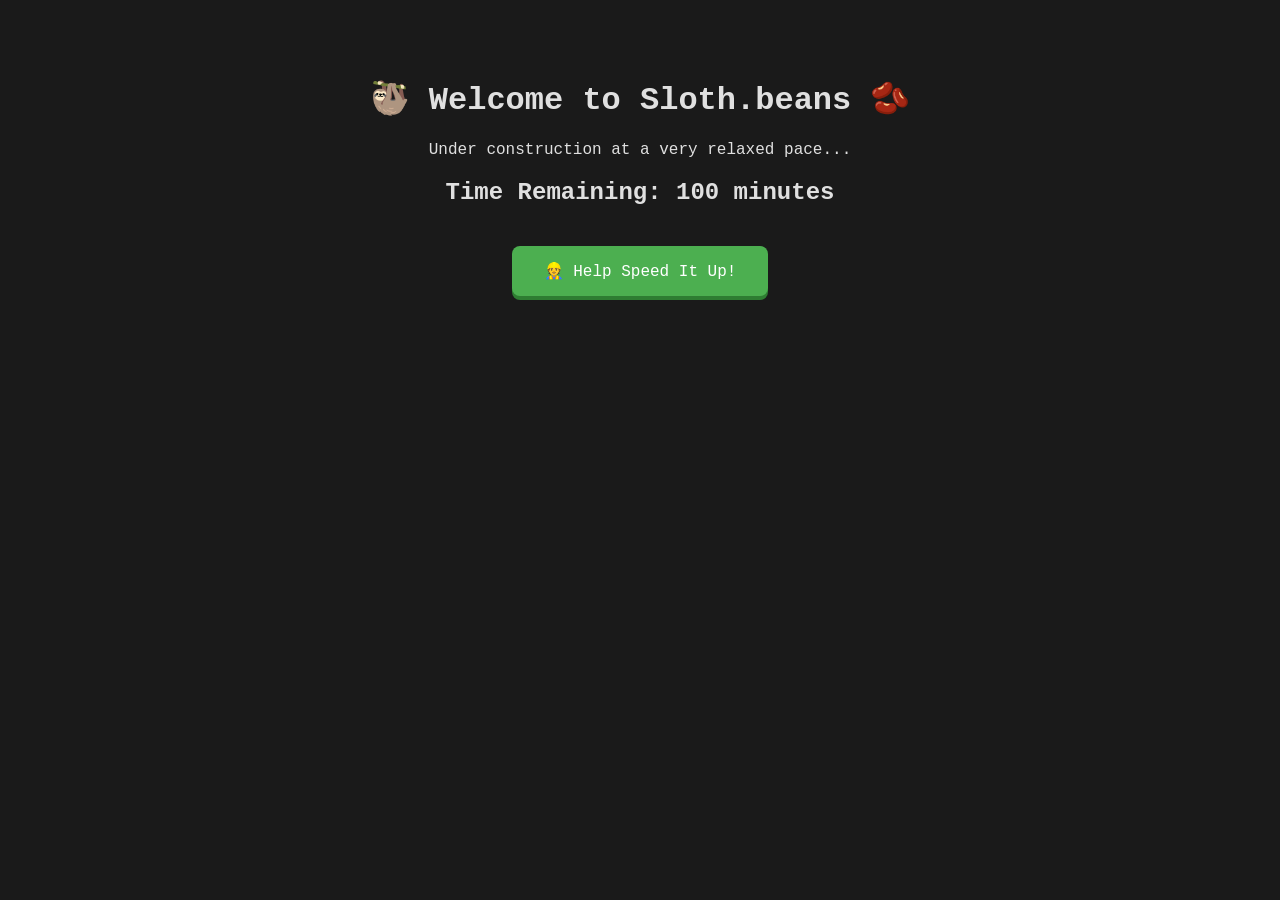
==== index.html @ 39f1082c "Add initial HTML structure for Sloth.beans Don't change an ai made this" ====
<!DOCTYPE html>
<html>
  <head>
    <meta charset="UTF-8">
    <title>Sloth.beans</title>
    <style>
      body {
        background-color: #1a1a1a;
        color: #e0e0e0;
        font-family: 'Courier New', Courier, monospace;
        text-align: center;
        padding-top: 50px;
      }
      button {
        background-color: #4caf50;
        color: white;
        border: none;
        padding: 15px 32px;
        font-size: 16px;
        margin: 20px;
        cursor: pointer;
        border-radius: 8px;
        font-family: inherit;
        box-shadow: 0 4px #2e7d32;
      }
      button:active {
        box-shadow: 0 0 #2e7d32;
        transform: translateY(4px);
      }
      .hidden {
        display: none;
      }
      #slothBtn {
        background-color: #795548;
        font-size: 24px;
        box-shadow: 0 4px #4e342e;
      }
    </style>
  </head>
  <body>

    <h1>🦥 Welcome to Sloth.beans 🫘</h1>
    
    <!-- This section shows while under construction -->
    <div id="constructionZone">
      <p>Under construction at a very relaxed pace...</p>
      <h2>Time Remaining: <span id="timerText">100</span> minutes</h2>
      <button id="helpBtn" onclick="helpBuild()">👷 Help Speed It Up!</button>
    </div>

    <!-- This section stays hidden until the countdown hits 0 -->
    <div id="slothZone" class="hidden">
      <h2>Construction complete! 🎉</h2>
      <button id="slothBtn" onclick="doNothing()">🦥 Sloth Button</button>
      <p id="nothingText" style="color: #888; font-style: italic; margin-top: 10px;"></p>
    </div>

    <script>
      // Starting time
      let timeRemaining = 100;

      function helpBuild() {
        // Drop the time by a random amount between 5 and 15
        let reduction = Math.floor(Math.random() * 11) + 5;
        timeRemaining -= reduction;

        // If it goes below zero, force it to zero
        if (timeRemaining < 0) {
          timeRemaining = 0;
        }

        // Update the screen text
        document.getElementById("timerText").innerText = timeRemaining;

        // Check if we hit zero!
        if (timeRemaining === 0) {
          // Hide the construction area
          document.getElementById("constructionZone").classList.add("hidden");
          // Reveal the sloth area
          document.getElementById("slothZone").classList.remove("hidden");
        }
      }

      function doNothing() {
        // Just displays a message proving it literally does nothing
        document.getElementById("nothingText").innerText = "(The sloth blinks lazily. Nothing happened.)";
      }
    </script>

  </body>
</html>
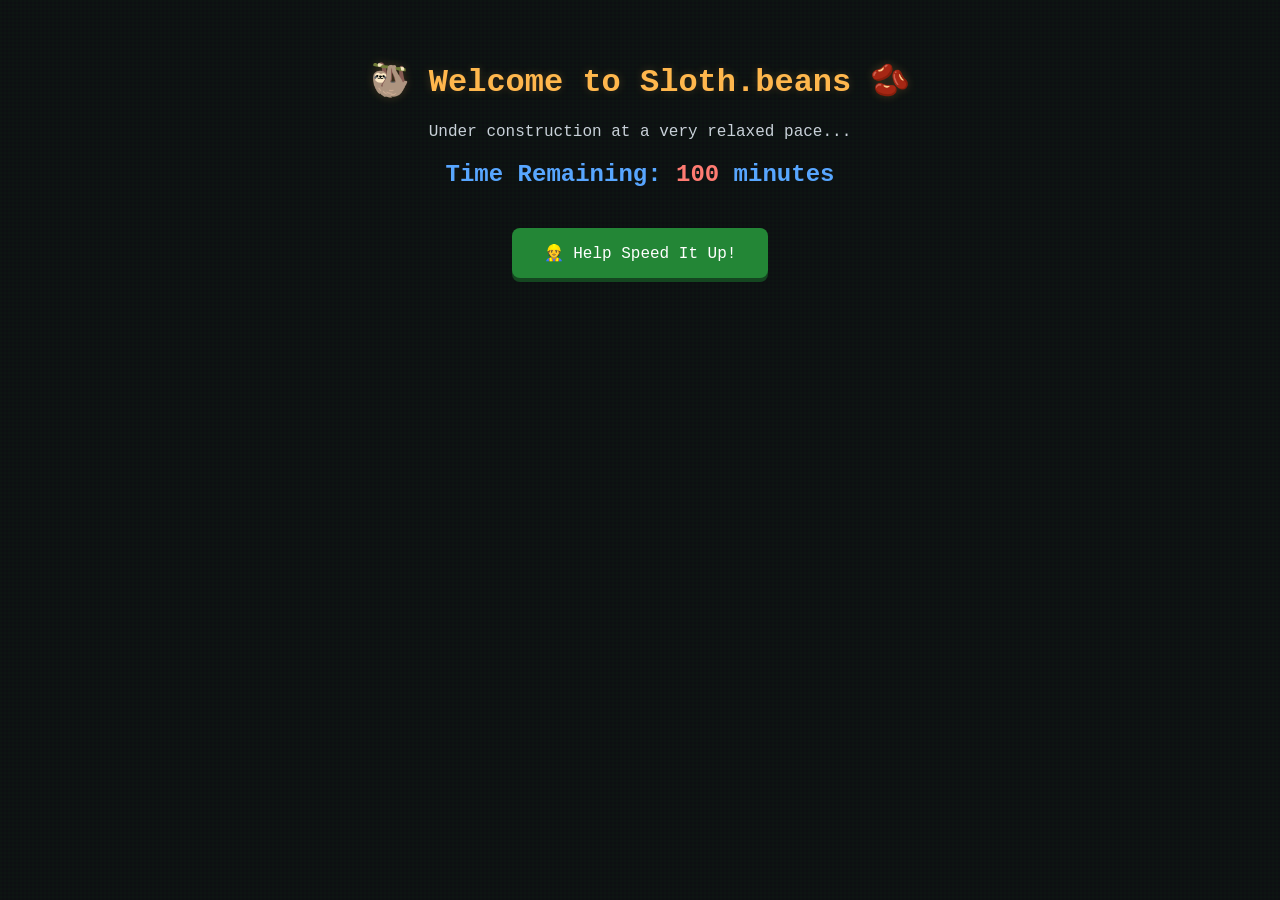
==== commit 3074433c: "Should I make this" ====
--- a/index.html
+++ b/index.html
@@ -89,3 +89,6 @@
 
   </body>
 </html>
+
+<link rel="stylesheet" href="style.css">
+
--- a/style.css
+++ b/style.css
@@ -0,0 +1,102 @@
+/* Core Page Layout */
+body {
+  background-color: #0d0f12; /* Sleek, dark code terminal color */
+  color: #c9d1d9; /* Clean text color */
+  font-family: 'Courier New', Courier, monospace;
+  text-align: center;
+  padding: 40px 20px;
+  margin: 0;
+  /* Subtle dev grid background pattern */
+  background-image: linear-gradient(rgba(0, 255, 0, 0.01) 50%, transparent 50%), linear-gradient(90deg, rgba(0, 255, 0, 0.01) 50%, transparent 50%);
+  background-size: 4px 4px;
+}
+
+/* Headings & Text Variables */
+h1 {
+  color: #ffb74d; /* Soft glowing orange */
+  text-shadow: 0 0 10px rgba(255, 183, 77, 0.2);
+  font-size: 2rem;
+}
+
+h2 {
+  color: #58a6ff; /* Developer blue */
+}
+
+#timerText {
+  color: #ff7b72; /* Highlighted variable color */
+  font-weight: bold;
+}
+
+/* Global Button Settings */
+button {
+  color: white;
+  border: none;
+  padding: 15px 32px;
+  font-size: 16px;
+  margin: 20px auto;
+  cursor: pointer;
+  border-radius: 8px;
+  font-family: inherit;
+  display: inline-block;
+  transition: transform 0.1s ease, filter 0.1s ease;
+}
+
+button:active {
+  transform: translateY(4px);
+}
+
+/* Structural Utilities */
+.hidden {
+  display: none !important; /* Forces layout to hide properly */
+}
+
+/* Specific Button Identities */
+#helpBtn {
+  background-color: #238636; /* GitHub green */
+  box-shadow: 0 4px #144620;
+}
+
+#helpBtn:active {
+  box-shadow: 0 0 #144620;
+}
+
+#slothBtn {
+  background-color: #795548; /* Sloth brown */
+  font-size: 24px;
+  box-shadow: 0 4px #4e342e;
+}
+
+#slothBtn:active {
+  box-shadow: 0 0 #4e342e;
+}
+
+/* Professional Diagnostic Console Container */
+.console-box {
+  max-width: 500px;
+  background-color: #161b22;
+  border: 1px solid #30363d;
+  border-radius: 6px;
+  margin: 30px auto 0 auto;
+  padding: 15px;
+  text-align: left;
+  box-shadow: inset 0 0 10px rgba(0,0,0,0.5);
+}
+
+.console-title {
+  color: #8b949e;
+  font-size: 12px;
+  margin-bottom: 8px;
+  border-bottom: 1px solid #21262d;
+  padding-bottom: 4px;
+  text-transform: uppercase;
+  letter-spacing: 1px;
+}
+
+.console-log {
+  color: #7ee787; /* Terminal green success output */
+  font-size: 13px;
+  margin: 4px 0;
+  overflow: hidden;
+  white-space: nowrap;
+  text-overflow: ellipsis;
+}
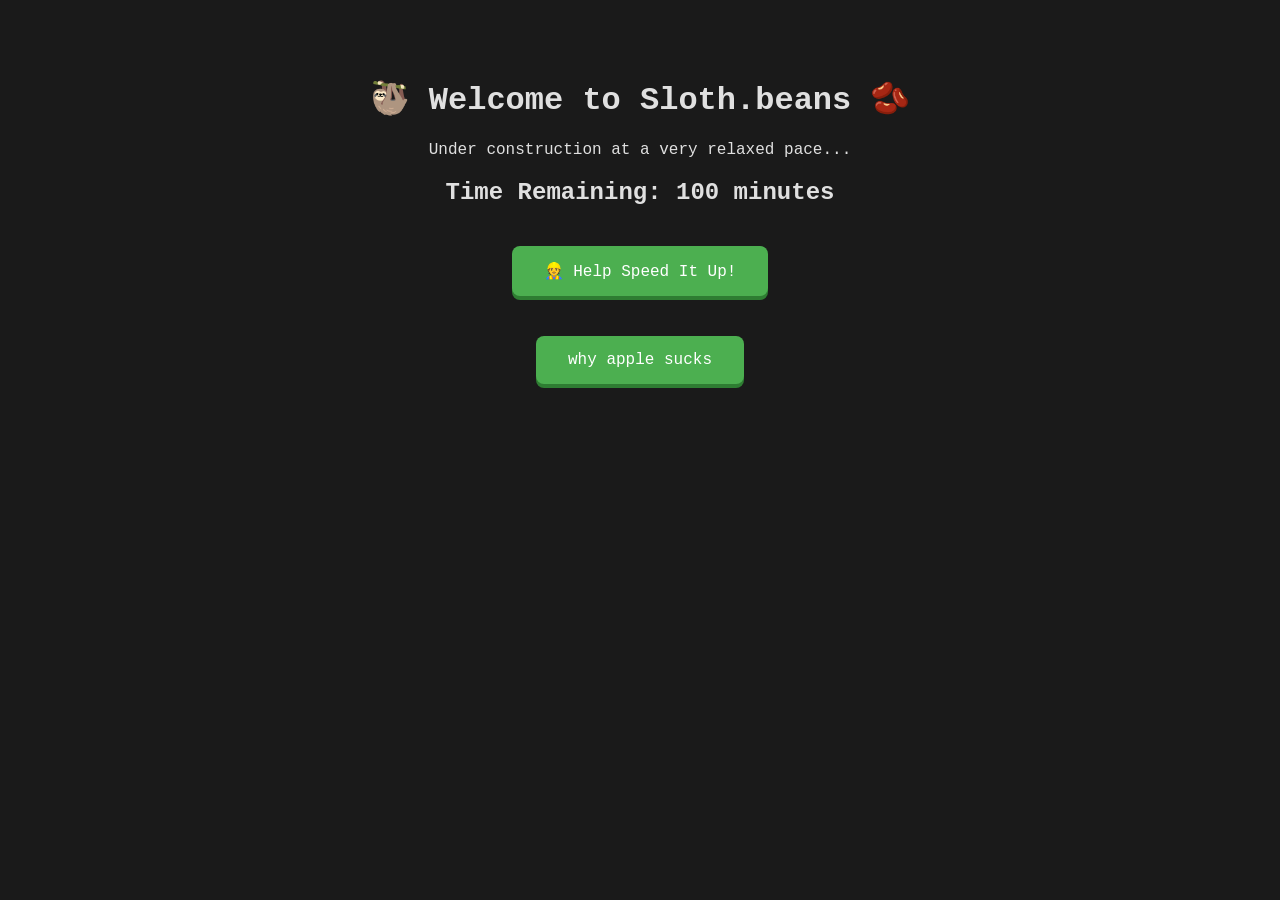
==== commit cc80af03: "Add button to navigate to blahblah.html" ====
--- a/index.html
+++ b/index.html
@@ -90,5 +90,7 @@
   </body>
 </html>
 
-<link rel="stylesheet" href="style.css">
 
+<button id="q" onclick="window.location.href = 'blahblah.html'">
+  why apple sucks
+</button>
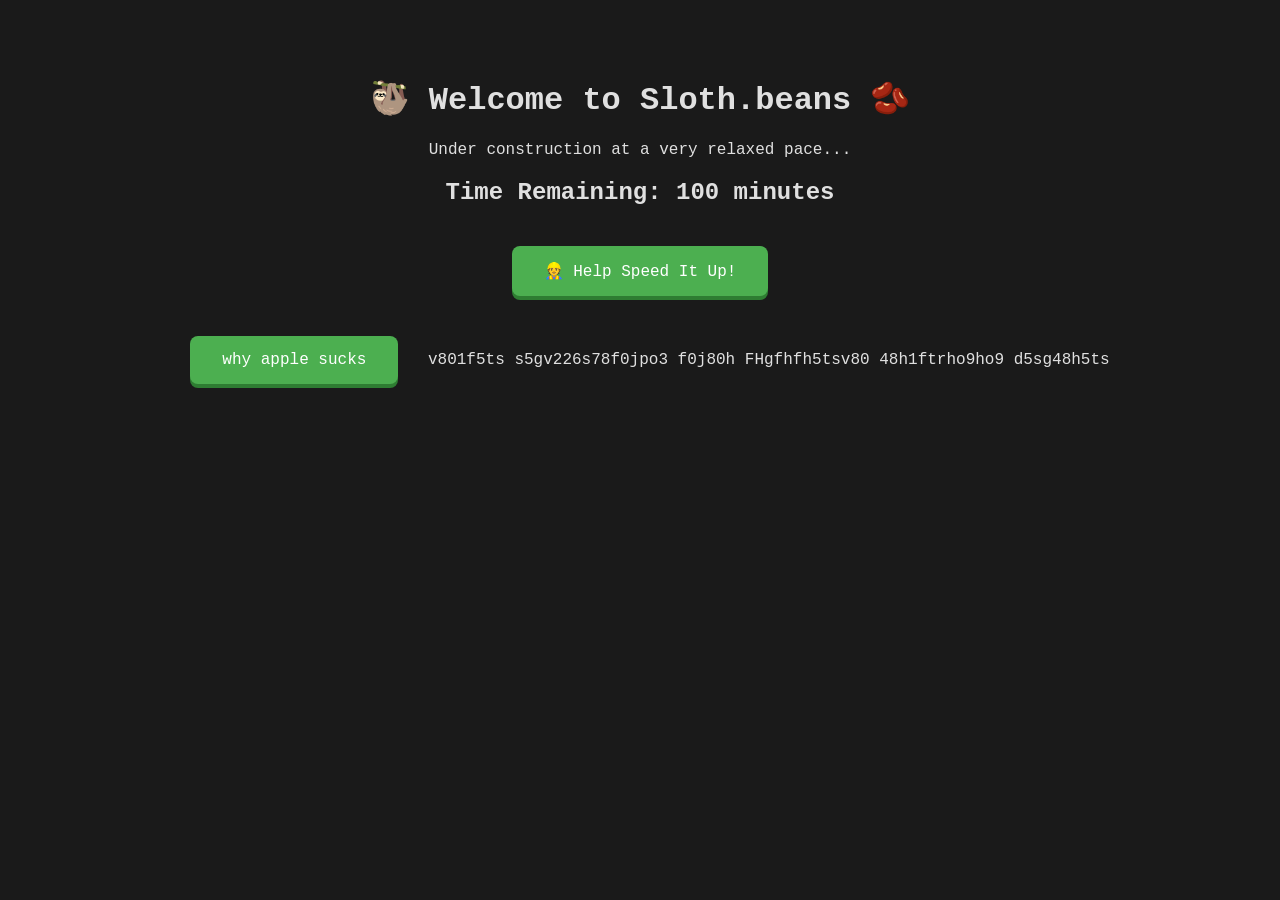
==== commit 1dc16c99: "Fix button onclick URL in index.html" ====
--- a/index.html
+++ b/index.html
@@ -94,3 +94,9 @@
 <button id="q" onclick="window.location.href = 'blahblah.html'">
   why apple sucks
 </button>
+
+
+
+
+v801f5ts s5gv226s78f0jpo3 f0j80h FHgfhfh5tsv80 48h1ftrho9ho9 d5sg48h5ts
+
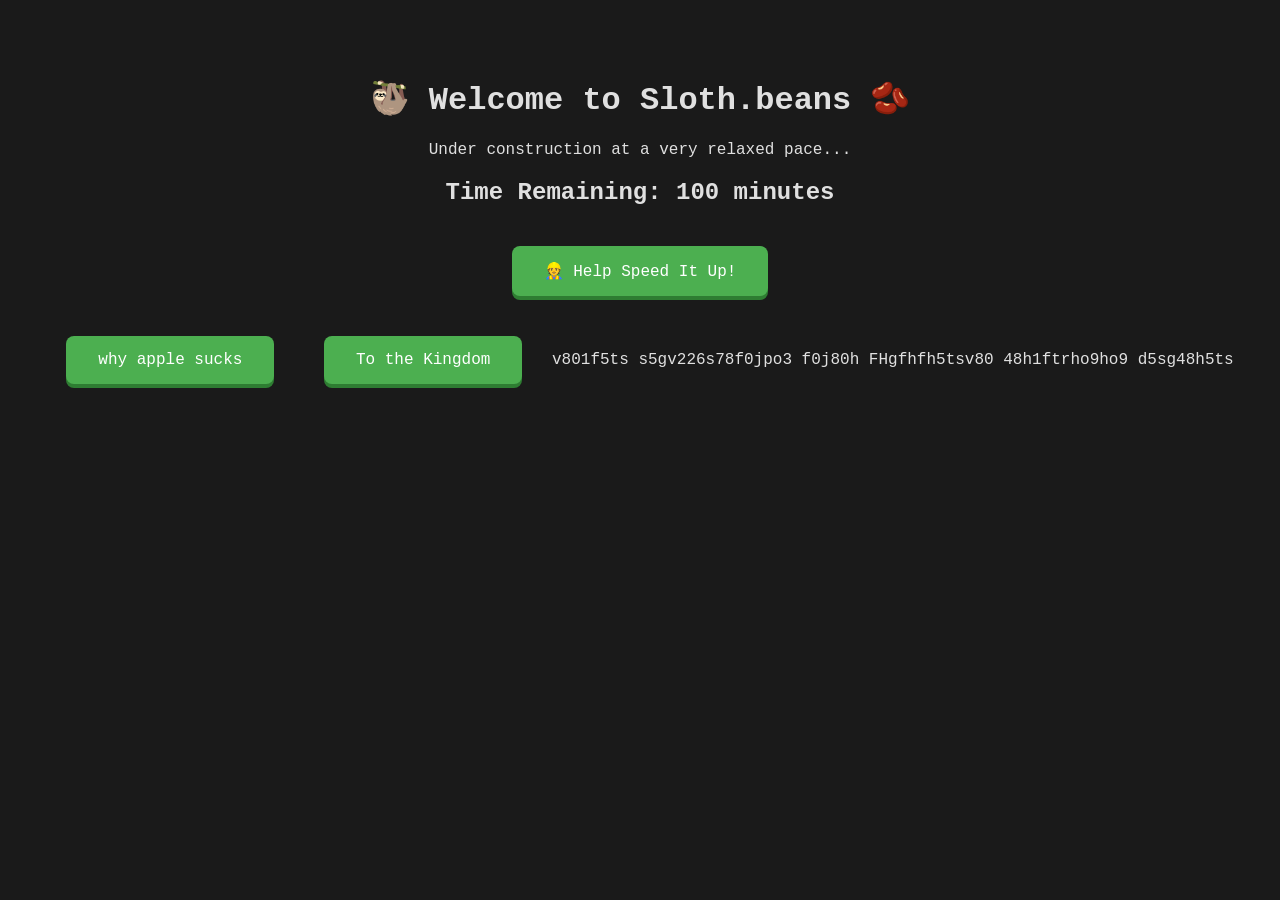
==== commit ab1ad131: "Fix button link to the Kingdom page" ====
--- a/index.html
+++ b/index.html
@@ -96,7 +96,7 @@
 </button>
 
 
-
+<button onclick="window.location.href = 'thekingdomofbibbet.html'">To the Kingdom</button>
 
 v801f5ts s5gv226s78f0jpo3 f0j80h FHgfhfh5tsv80 48h1ftrho9ho9 d5sg48h5ts
 
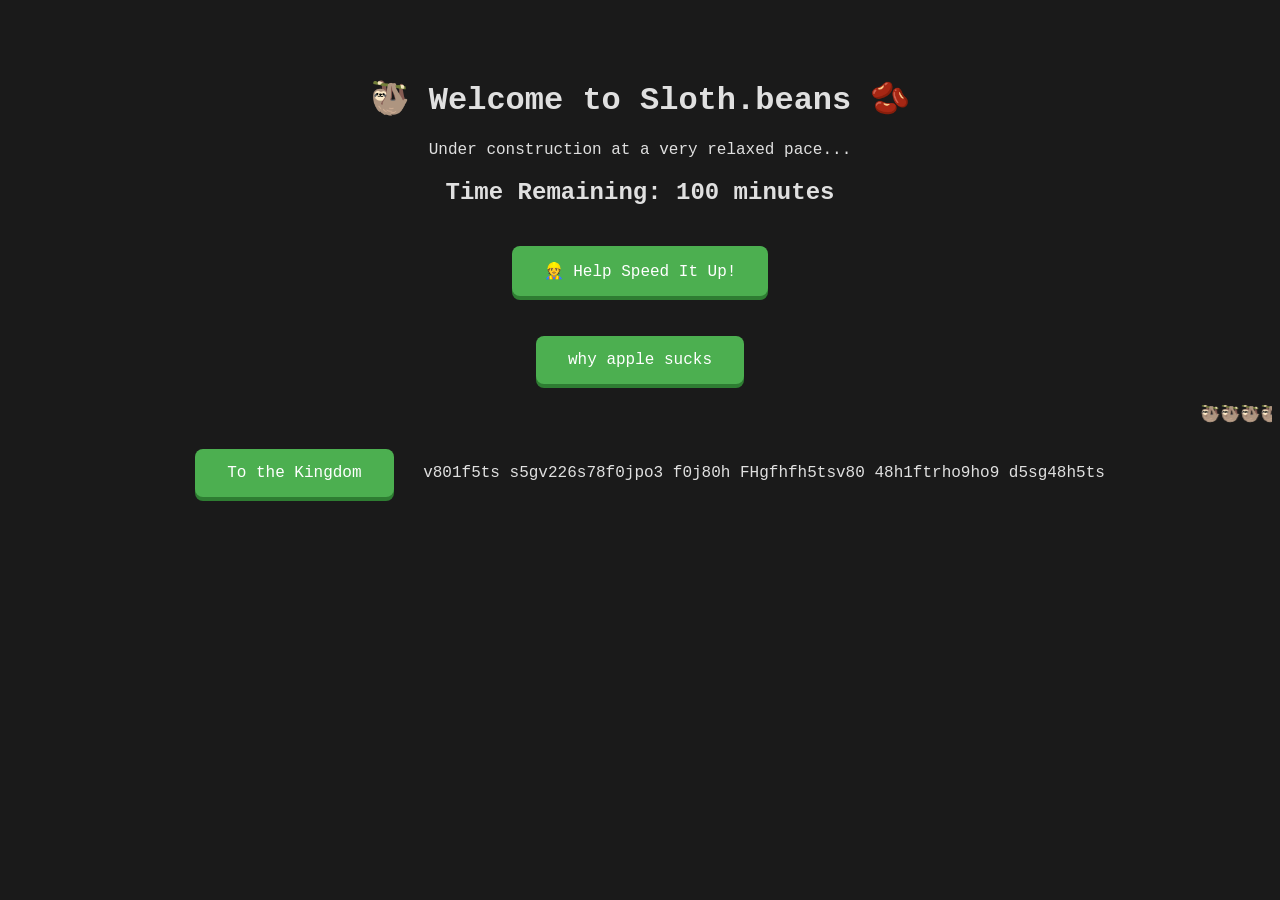
==== commit 99597fbb: "Add sloth emoji marquee to index.html" ====
--- a/index.html
+++ b/index.html
@@ -95,6 +95,7 @@
   why apple sucks
 </button>
 
+<marquee>🦥🦥🦥🦥</marquee>
 
 <button onclick="window.location.href = 'thekingdomofbibbet.html'">To the Kingdom</button>
 
